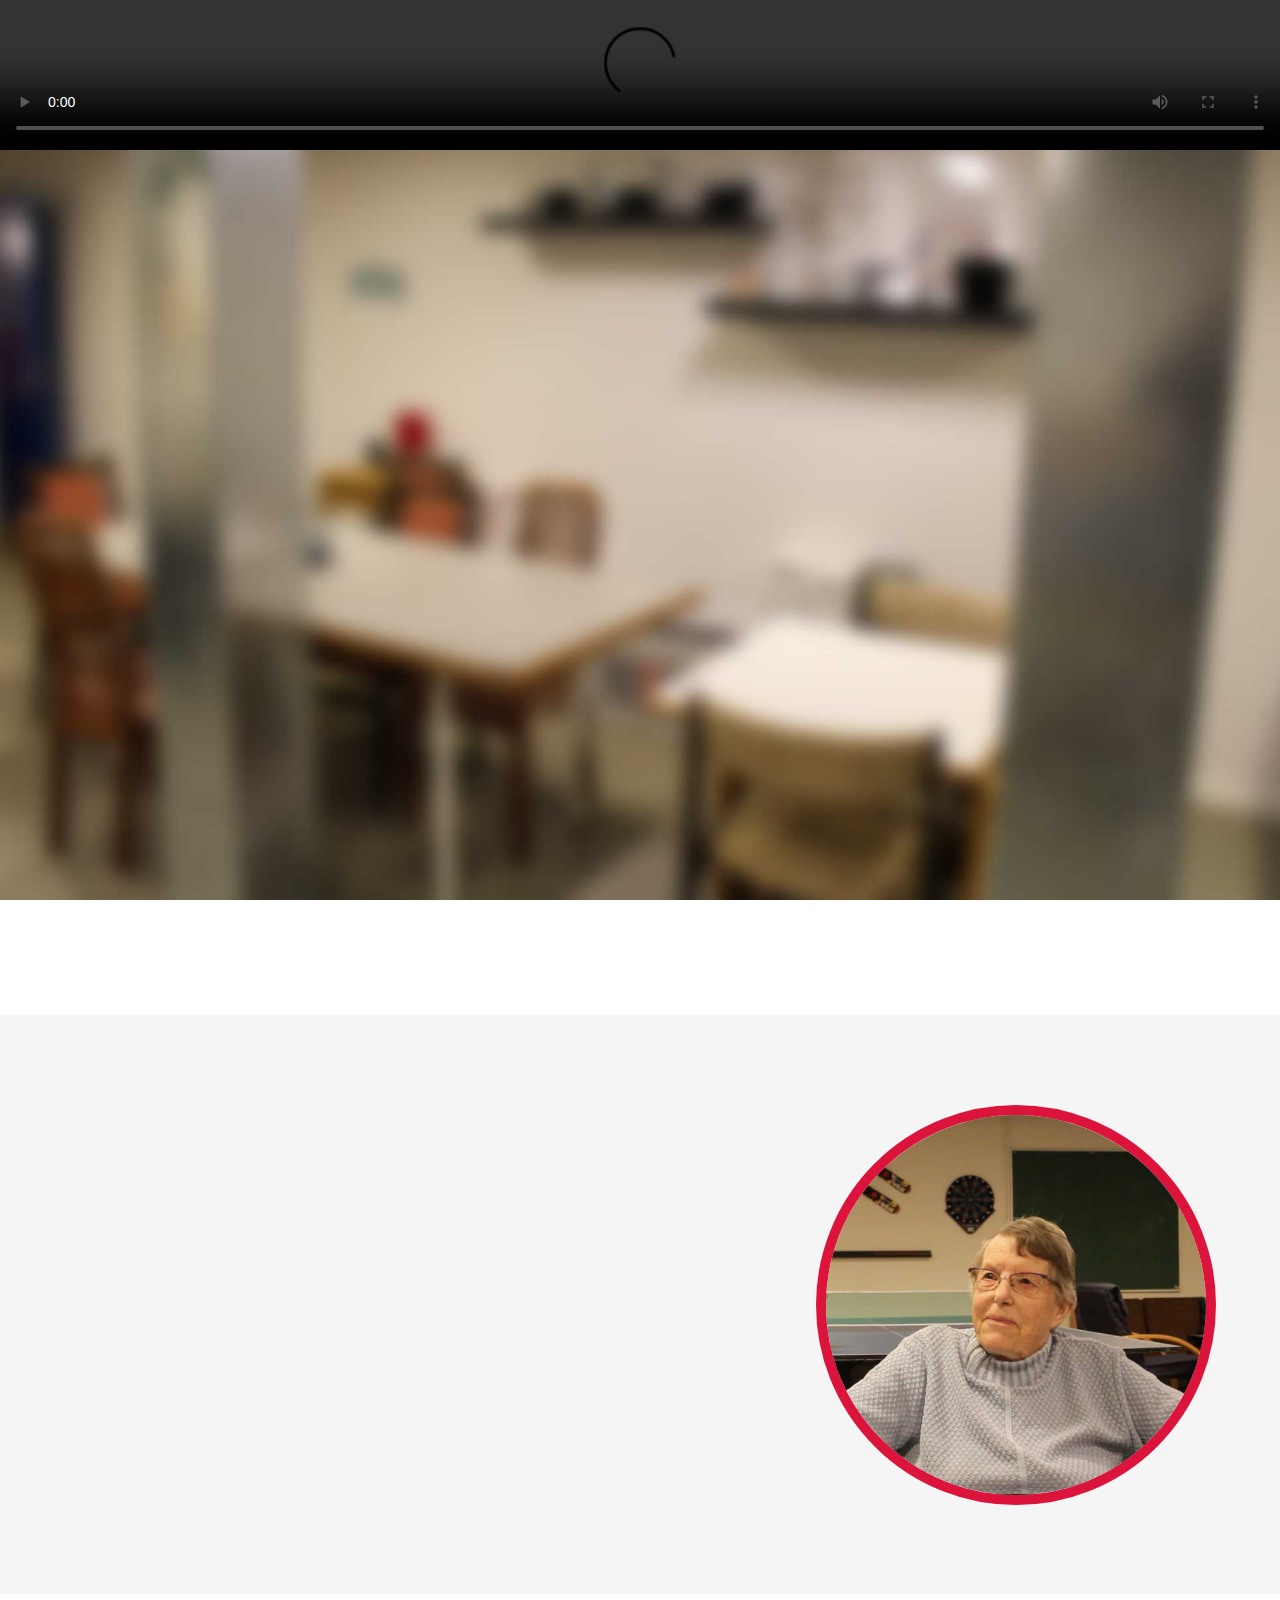
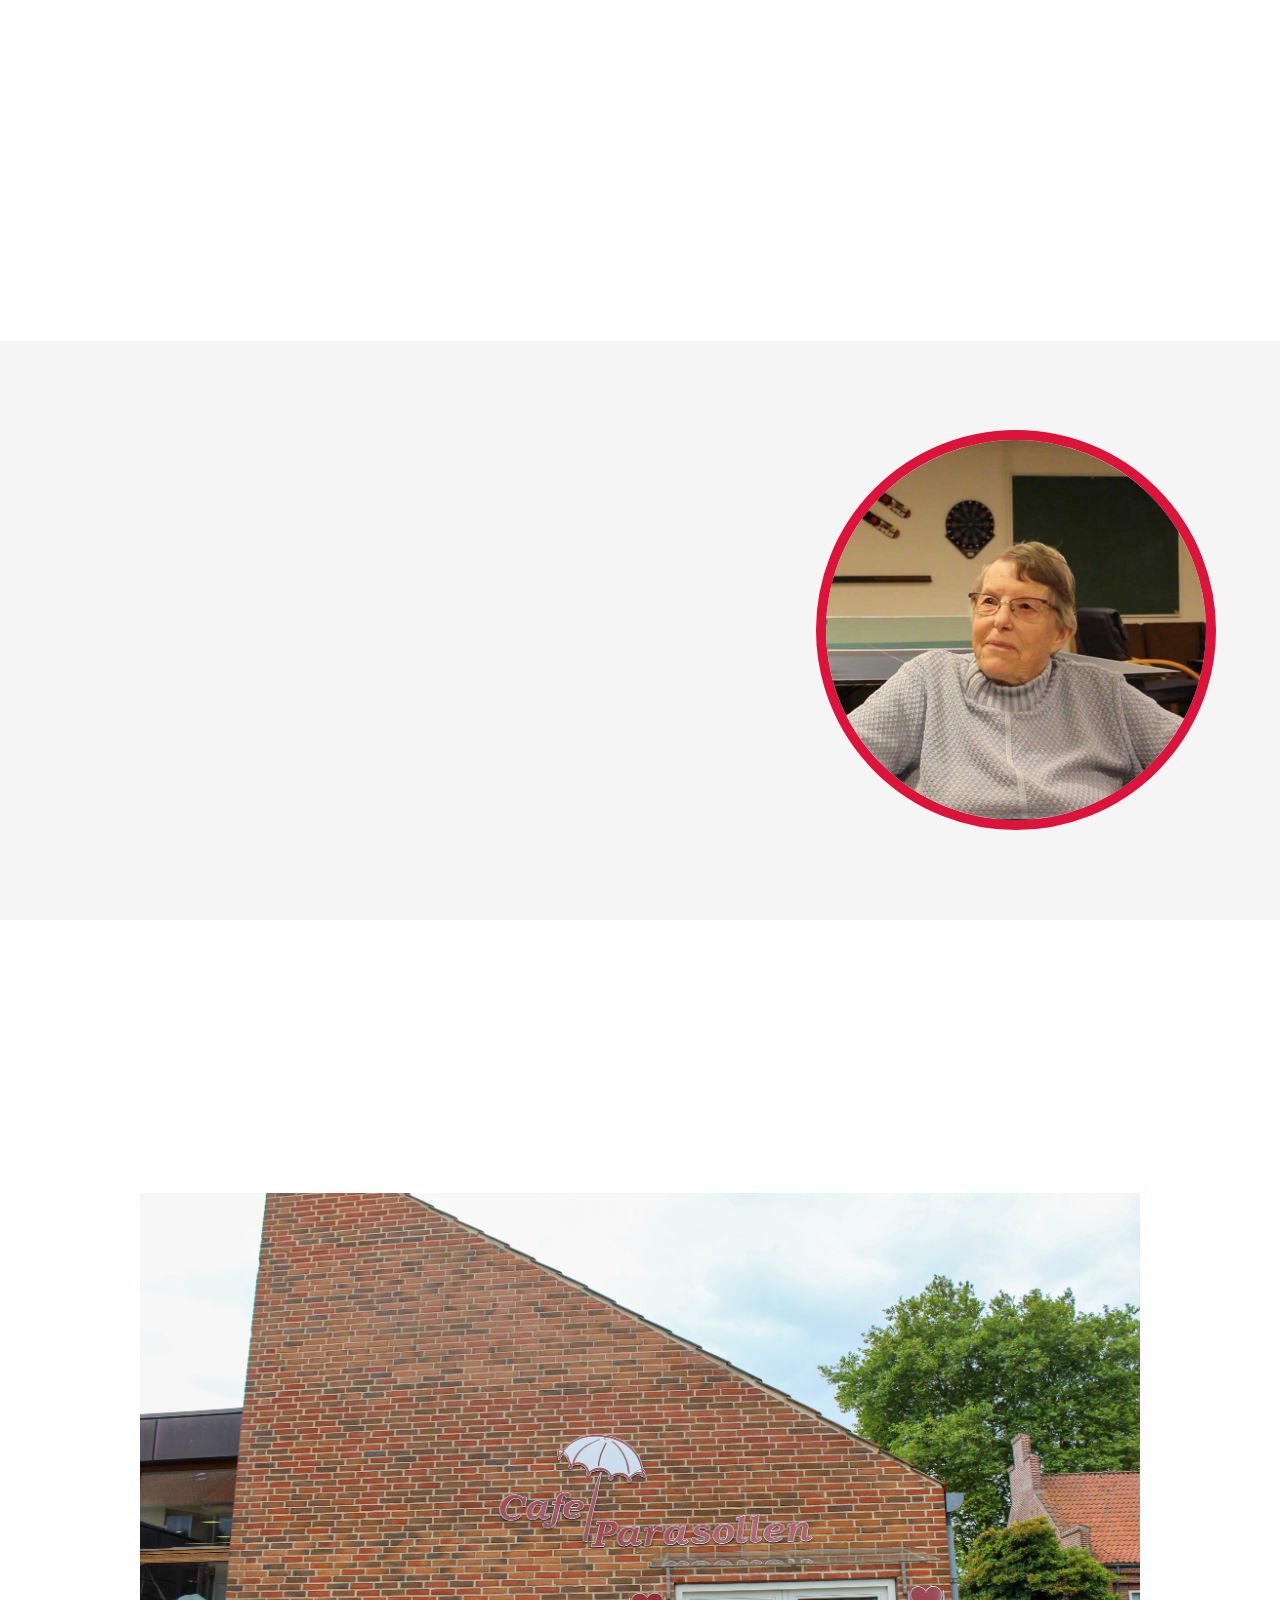
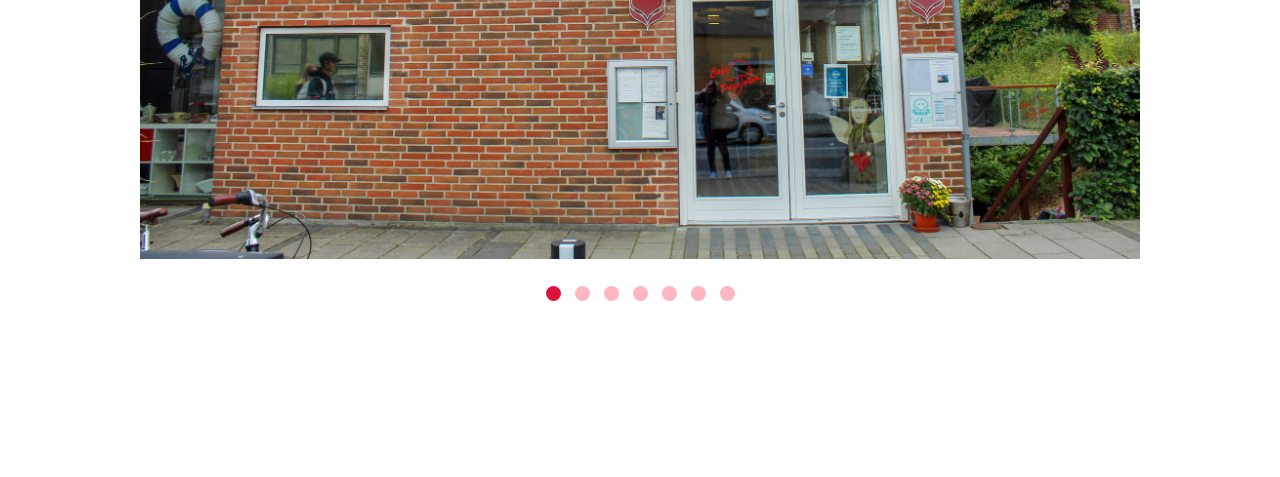
==== index.html @ 1c5dde5e "Update 5" ====
<!DOCTYPE html>
<html lang="">

<head>
    <meta charset="utf-8">
    <title>Jette</title>
    <meta name="author" content="Frederikke, Frederik & Morten">
    <meta name="description" content="Jette fortæller om Café Parasollen">
    <meta name="viewport" content="width=device-width, initial-scale=1.0">
    <link rel="stylesheet" href="css/style.css">
</head>

<body>
    <header>
    </header>
    <main>

        <!-- Video -->
        <article class="video">
            <video id="myVideo" controls>
                <source src="film/Jette_3.mp4" type="video/mp4">
                Your browser does not support HTML5 video.
            </video>
        </article>

        <!-- Text og billede box med fade ind text -->
        <article>
            <section>
                <div class="intro">
                    <div class="intro-content">
                        <!-- intro-text bliver brugt som text til at fade in -->
                        <div id="intro-text">
                            <h2>Årsager til ensomhed?</h2>
                            <p>Ensomhed kommer når en persons sociale behov ikke er opfyldt af deres sociale relationer.<br>
                                Ensomhed kan bl.a. opstå ved flytning, skilsmisse, pensionering, fyring, dødsfald og andre begivenheder hvor man mister sociale relationer.<br>
                                Derudover ser man ofte ensomhed ved førtidspensionister, arbejdsløse og enlige uden hjemmeboende børn.
                            </p>
                        </div>
                        <img class="intro-billede" src="img/Jette_2.jpg" alt="Billede af Jette">
                    </div>
                </div>
            </section>
        </article>
        <!-- Text og billede box med fade ind text -->
        <article>
            <section>
                <div class="intro">
                    <div class="intro-content">
                        <!-- intro-text2 bliver brugt som text til at fade in -->
                        <div id="intro-text2">
                            <h2>Årsager til ensomhed?</h2>
                            <p>Ensomhed kommer når en persons sociale behov ikke er opfyldt af deres sociale relationer.<br>
                                Ensomhed kan bl.a. opstå ved flytning, skilsmisse, pensionering, fyring, dødsfald og andre begivenheder hvor man mister sociale relationer.<br>
                                Derudover ser man ofte ensomhed ved førtidspensionister, arbejdsløse og enlige uden hjemmeboende børn.
                            </p>
                        </div>
                        <img class="intro-billede" src="img/Jette_2.jpg" alt="Billede af Jette">
                    </div>
                </div>
            </section>
        </article>


        <!-- Billede karusel -->
        <article>
            <section class="slideshow">
                <div class="slideshow-container">

                    <div class="mySlides fade">
                        <img src="img/Parasollen-1.jpg" style="width:100%">
                    </div>

                    <div class="mySlides fade">
                        <img src="img/Parasollen-2.jpg" style="width:100%">
                    </div>

                    <div class="mySlides fade">
                        <img src="img/Parasollen-3.jpg" style="width:100%">
                    </div>

                    <div class="mySlides fade">
                        <img src="img/Parasollen-4.jpg" style="width:100%">
                    </div>

                    <div class="mySlides fade">
                        <img src="img/Parasollen-5.jpg" style="width:100%">
                    </div>

                    <div class="mySlides fade">
                        <img src="img/Parasollen-6.jpg" style="width:100%">
                    </div>

                    <div class="mySlides fade">
                        <img src="img/Parasollen-7.jpg" style="width:100%">
                    </div>
                </div>

                <!-- Der skal være ét dot pr. image -->
                <div style="text-align:center">
                    <span class="dot"></span>
                    <span class="dot"></span>
                    <span class="dot"></span>
                    <span class="dot"></span>
                    <span class="dot"></span>
                    <span class="dot"></span>
                    <span class="dot"></span>
                </div>
            </section>
        </article>

    </main>
    <footer></footer>

    <!-- load jQuery library -->
    <script type="text/javascript" src="js/jquery-3.5.1.min.js"></script>

    <!-- load JavaScript -->
    <script src="js/js.js"></script>
</body>

</html>
---- css/style.css ----
/**
 * file: css/style.css
 **/
@import url('https://fonts.googleapis.com/css2?family=Poppins:ital,wght@0,100;0,200;0,300;0,400;0,500;0,600;0,700;0,800;0,900;1,100;1,200;1,300;1,400;1,500;1,600;1,700;1,800;1,900&display=swap');


* {
    font-family: 'Poppins', sans-serif;
    box-sizing: border-box;
}

html,
body {}


body {
    background-image: url(../img/baggrund.jpg);
    background-size: cover;
    background-attachment: fixed;
    background-position: center;
    background-repeat: no-repeat;
    padding: 0;
    margin: 0;
}

#myVideo {
    width: 100%;
}

.video {
    padding: 0;
    margin: 0;
}


/* Får siden til at snappe til articles */
main {

    height: 100vh;

}

article {
    margin: 2% 0;
    height: 100vh;
}

section {
    margin: auto;
    width: 100%;
    padding: 7% 0;
}

/* Den skal være gennemsigtig og skubbe y-aksen fra klassen 20px ned med 0.5s */

#intro-text {
    margin: auto;
    width: 80%;
    opacity: 0;
    transform: translateY(150px);
    transition: 1.5s all ease-in-out;
}


#intro-text.active {
    opacity: 1;
    background-color: #f5f5f5;
    transform: translateY(0px);
}

#intro-text2 {
    margin: auto;
    width: 80%;
    opacity: 0;
    transform: translateY(150px);
    transition: 1.5s all ease-in-out;
}


#intro-text2.active {
    opacity: 1;
    background-color: #f5f5f5;
    transform: translateY(0px);
}


/* Får tekst og billede til at være ved siden af hinanden */
.intro-content {
    display: grid;
    grid-template-columns: no-repeat(2, 1fr);
    background-color: #f5f5f5;
    padding: 7% 5%;
}

.intro-content img {
    width: 400px;
    border-radius: 50%;
    border: 10px solid crimson;
}

.intro h2 {
    color: crimson;
}

.intro-billede {
    margin: auto;
    grid-column: 2;
}





/*Slideshow */
.slideshow {
    padding: 0;
    background: white;
}

.mySlides {
    display: none;
}

.slideshow-container img {
    vertical-align: middle;
    margin-top: 1em;
    margin-bottom: 1.5em;
    /* Margin er til for at skabe lige meget luft over og under */
}

/* Størrelse og position af slideshow */
.slideshow-container {
    max-width: 1000px;
    position: relative;
    margin: auto;
    /* Sørger for at slideshowet er placeret i midten af skærmen */
}

/* Dots der indikere hvilket nr. billede man er ved. De er stylet til at have en bestemt størrelse, farve og placering */
.dot {
    height: 15px;
    width: 15px;
    margin: 0 5px;
    background-color: lightpink;
    /* De inaktive dots */
    border-radius: 50%;
    display: inline-block;
    /* uden den dukker dots ikke op */
    transition: background-color 0.6s ease;
}

.active {
    background-color: crimson;
    /* Den aktive dot */
}

/* Fading animation til når billedet skifter til et andet */
.fade {
    -webkit-animation-name: fade;
    -webkit-animation-duration: 1.5s;
    animation-name: fade;
    animation-duration: 1.5s;
}

@-webkit-keyframes fade {
    from {
        opacity: .4
    }

    to {
        opacity: 1
    }
}

@keyframes fade {
    from {
        opacity: .4
    }

    to {
        opacity: 1
    }
}
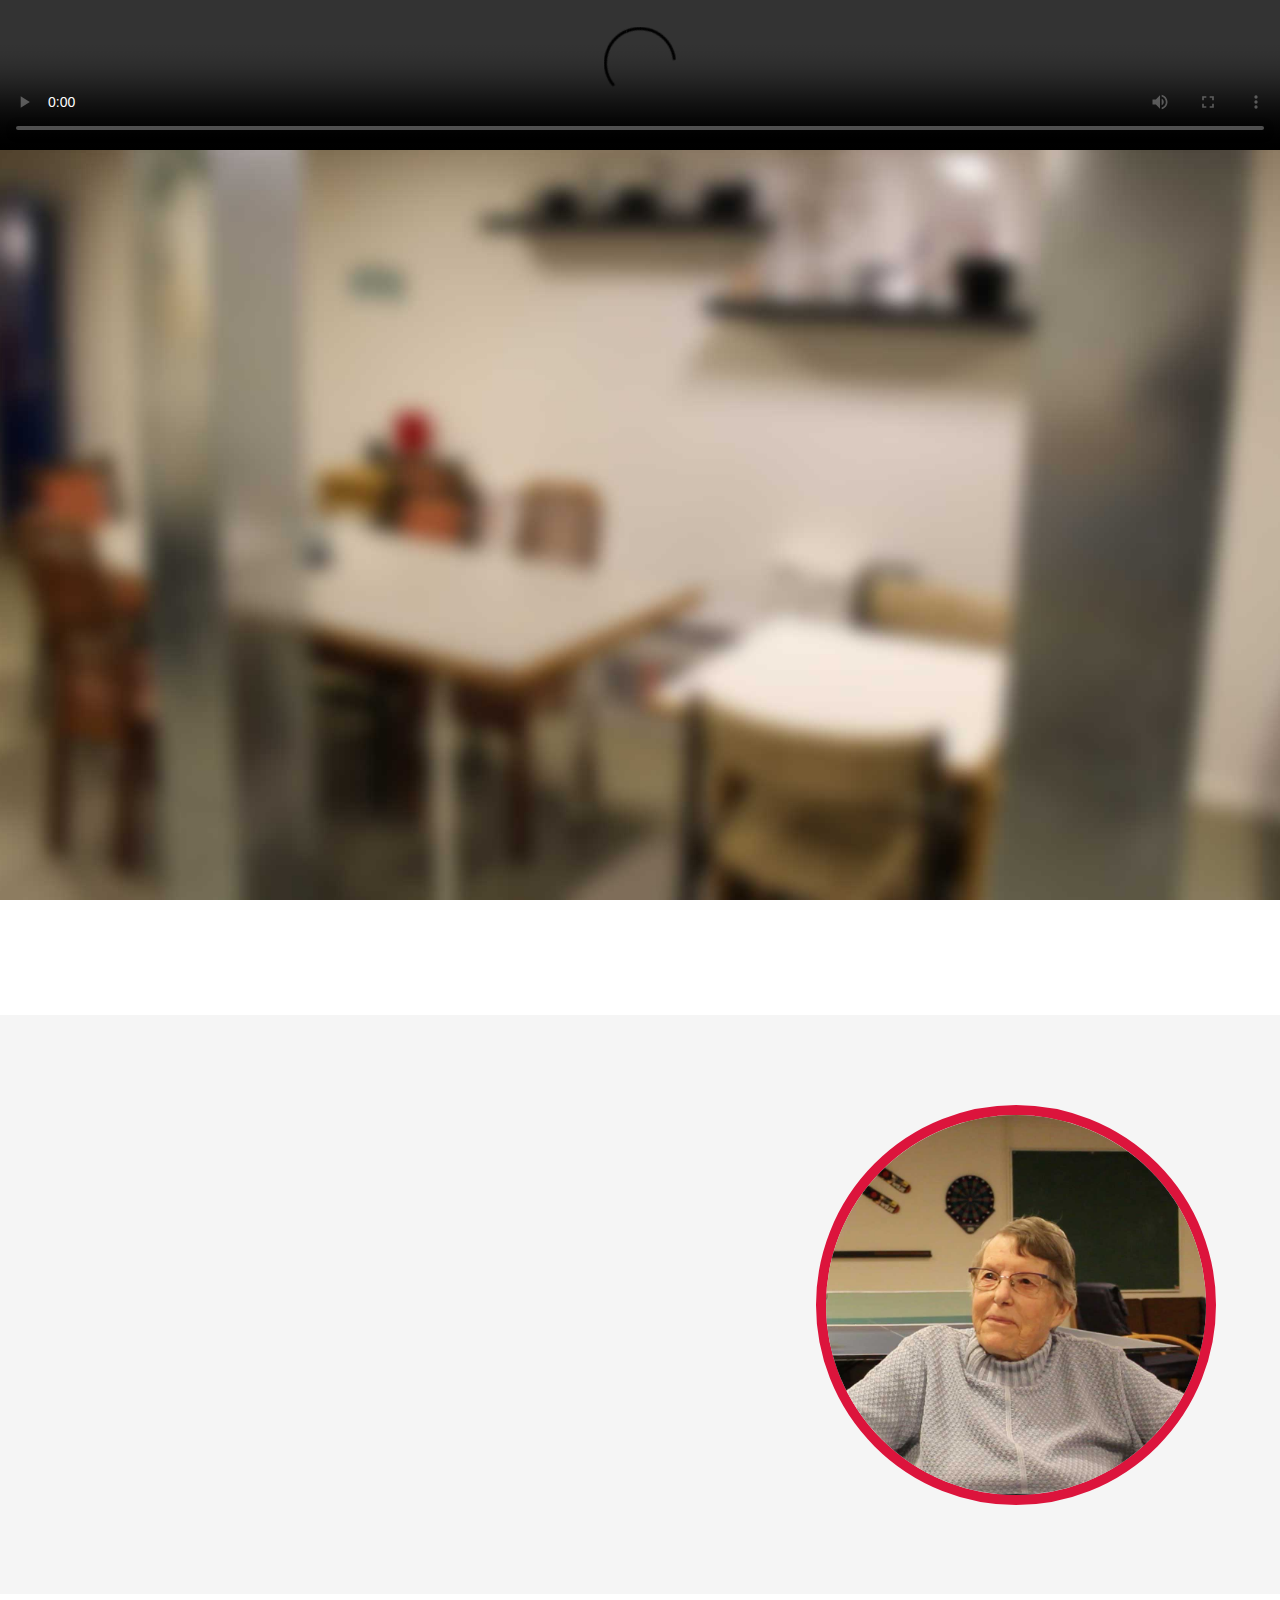
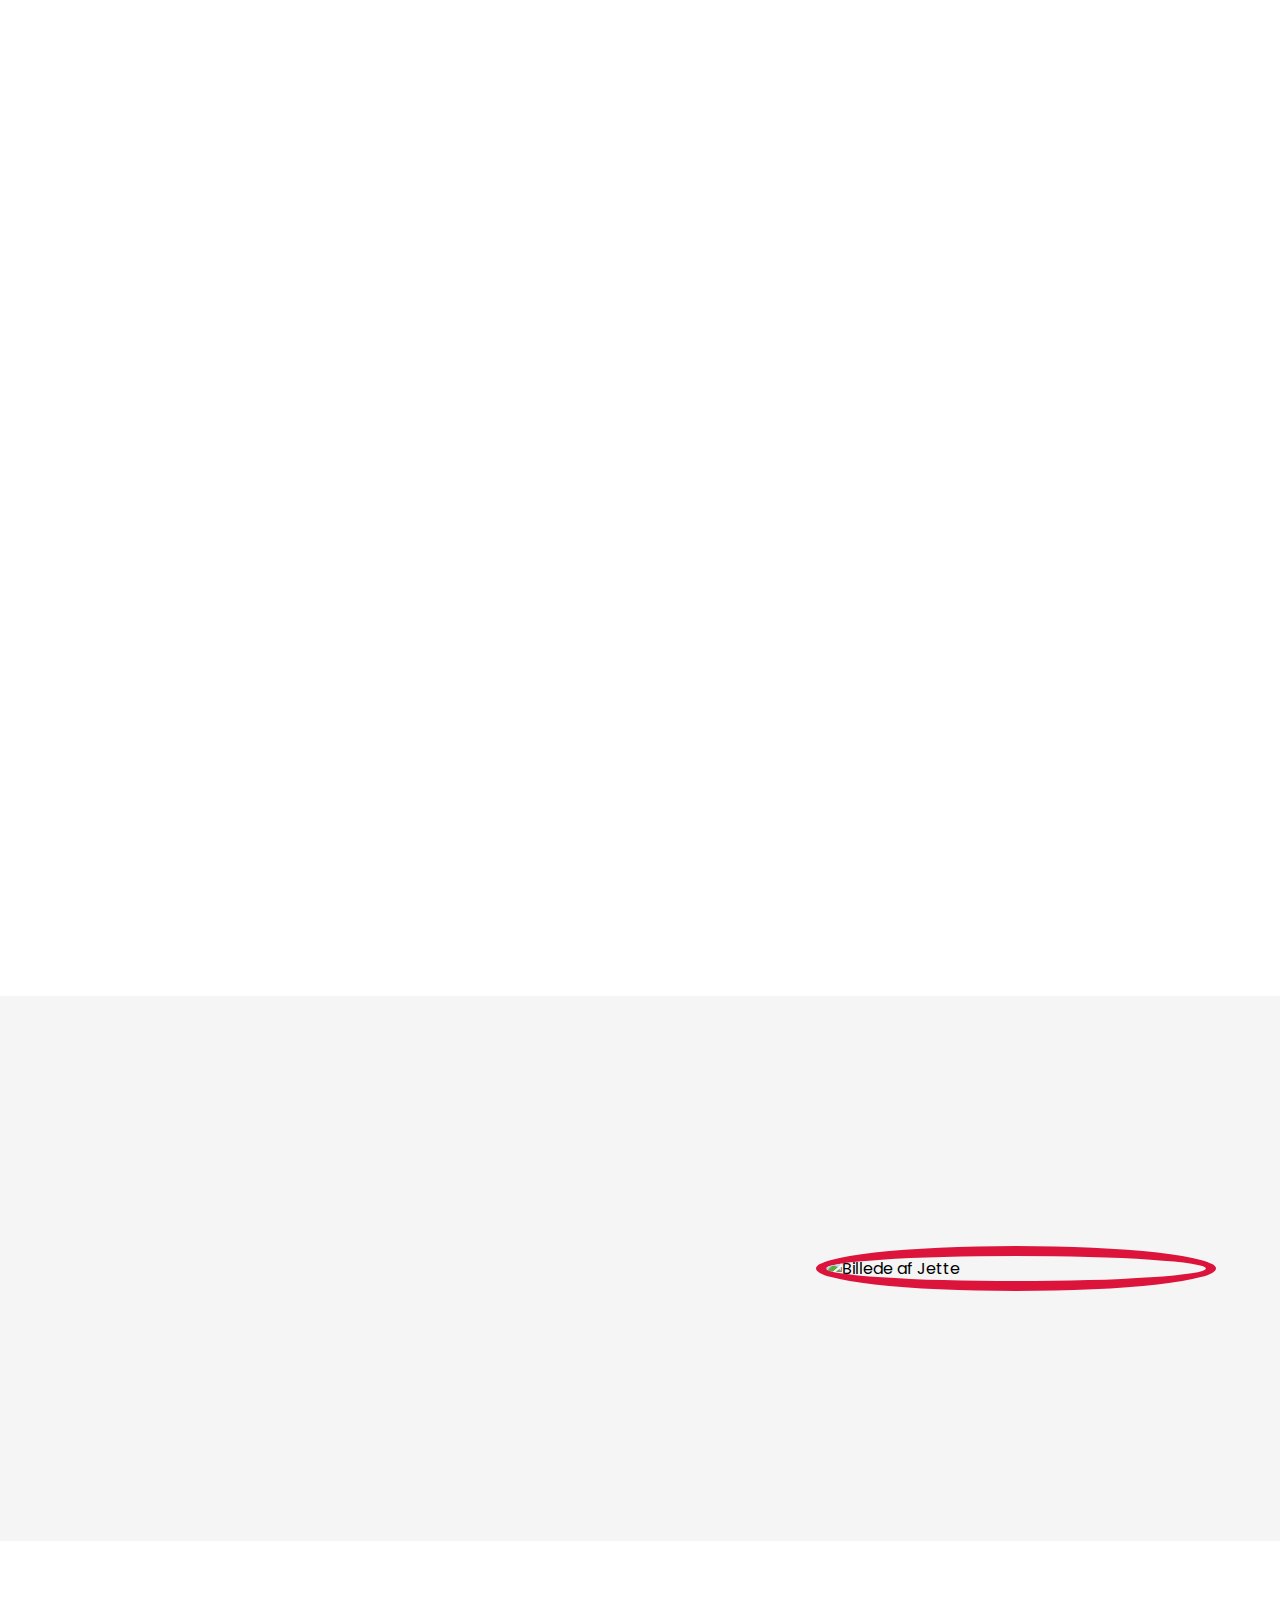
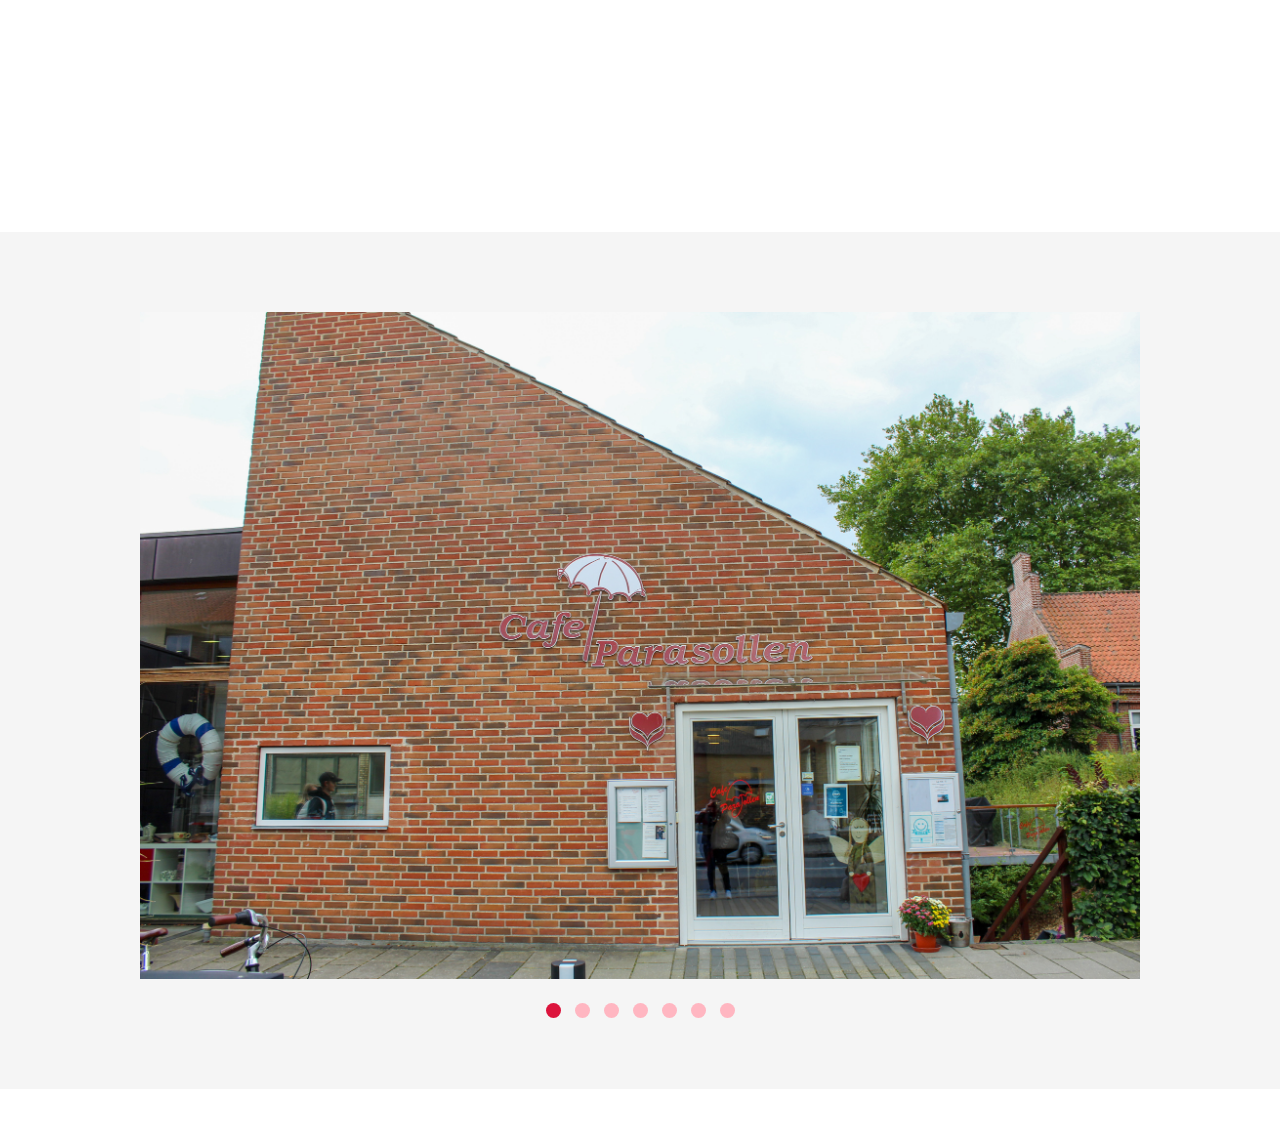
==== commit 14b267f9: "Update 7" ====
--- a/index.html
+++ b/index.html
@@ -30,7 +30,7 @@
                     <div class="intro-content">
                         <!-- intro-text bliver brugt som text til at fade in -->
                         <div id="intro-text">
-                            <h2>Årsager til ensomhed?</h2>
+                            <h2>Årsager til ensomhed</h2>
                             <p>Ensomhed kommer når en persons sociale behov ikke er opfyldt af deres sociale relationer.<br>
                                 Ensomhed kan bl.a. opstå ved flytning, skilsmisse, pensionering, fyring, dødsfald og andre begivenheder hvor man mister sociale relationer.<br>
                                 Derudover ser man ofte ensomhed ved førtidspensionister, arbejdsløse og enlige uden hjemmeboende børn.
@@ -41,6 +41,35 @@
                 </div>
             </section>
         </article>
+        
+        <article class="faktaArticle">
+            <section>
+                    <div class="fakta-content">
+                        <!-- intro-text bliver brugt som text til at fade in -->
+                        <div class="fakta-style" id="fakta">
+                            <h2>Mennesker over 60 år har større følsomhed overfor alkohol</h2>
+                            <p>Det samme indtag af alkohol vil f.eks. medføre en 20 % højere alkoholkoncentration hos en 60-årig – end hos end 20-årig.
+                            </p>
+                            <a href="https://www.danskmisbrugsbehandling.dk/blog/jo-aeldre-kroppen-bliver-desto-mindre-alkohol-kan-du-taale/" class="kilde">kilde</a>
+                        </div>
+                        <div class="fakta-style" id="fakta2">
+                            <h2>Alkoholafhængige og coronavirus</h2>
+                            <p>Et højt forbrug af alkohol svækker immunsystemet og reducerer kroppens evne til at bekæmpe coronavirus.
+                            </p>
+                            <a href="https://www.danskmisbrugsbehandling.dk/blog/who-fakta-om-covid-19-og-alkoholmisbrug/" class="kilde">kilde</a>
+                        </div>
+                         <div class="fakta-style" id="fakta3">
+                            <h2>350.000 Ensomme</h2>
+                            <p>350.000 voksne lider under ensomhed i svær grad. <br>
+                            Den er skyld i 770 dødsfald årligt.<br><br> Står man uden for arbejdsmarkedet, er man pårørende til en alvorlig syg, eller har man et handicap, er den ofte en følgesvend
+                            </p>
+                            <a href="https://www.information.dk/debat/2020/04/350000-allerede-svaert-ensomme-foer-coronakrisen-raek-husk-paa-side" class="kilde">kilde</a>
+                        </div>
+                    </div>
+            </section>
+        </article>
+        
+        
         <!-- Text og billede box med fade ind text -->
         <article>
             <section>
@@ -48,18 +77,20 @@
                     <div class="intro-content">
                         <!-- intro-text2 bliver brugt som text til at fade in -->
                         <div id="intro-text2">
-                            <h2>Årsager til ensomhed?</h2>
-                            <p>Ensomhed kommer når en persons sociale behov ikke er opfyldt af deres sociale relationer.<br>
-                                Ensomhed kan bl.a. opstå ved flytning, skilsmisse, pensionering, fyring, dødsfald og andre begivenheder hvor man mister sociale relationer.<br>
-                                Derudover ser man ofte ensomhed ved førtidspensionister, arbejdsløse og enlige uden hjemmeboende børn.
+                            <h2>Hvad kan <span class="tilt">Café Parasollen</span> gøre for dig?</h2>
+                            <p>Hos Café Parasollen er det plads til alle.<br>
+                                Her kan man komme hvis man ønsker nærvær og socialisere sig med andre, som også har det svært.<br>
+                                Det har en stor betydning for fysiske og psykiske udsatte, at de kan snakke med andre der har det på samme måde som dem.<br><br>
+                                Der er bl.a. en række gratis aktiviteter som f.eks. gåture, strikkecafé, dart og bordtennis. Caféen skaber livsglæde igen og får hverdagen til at føles bedre.<br><br>
+                                Du kan besøge Caféens hjemmeside her: <a href="https://www.cafe-parasollen.dk">Café Parasollen</a>
                             </p>
                         </div>
-                        <img class="intro-billede" src="img/Jette_2.jpg" alt="Billede af Jette">
+                        <img class="intro-billede" src="img/parasollenlogo.jpg" alt="Billede af Jette">
                     </div>
                 </div>
             </section>
         </article>
-
+        
 
         <!-- Billede karusel -->
         <article>
@@ -116,6 +147,4 @@
 
     <!-- load JavaScript -->
     <script src="js/js.js"></script>
-</body>
-
-</html>
+</body></html>
--- a/css/style.css
+++ b/css/style.css
@@ -23,6 +23,15 @@
     margin: 0;
 }
 
+a {
+    color: black;
+    font-weight: 600;
+}
+
+a:hover {
+    color: dimgrey;
+}
+
 #myVideo {
     width: 100%;
 }
@@ -32,7 +41,6 @@
     margin: 0;
 }
 
-
 /* Får siden til at snappe til articles */
 main {
 
@@ -44,6 +52,12 @@
     margin: 2% 0;
     height: 100vh;
 }
+
+.faktaArticle{
+  margin: 0;
+    height: 70vh;
+}
+
 
 section {
     margin: auto;
@@ -98,23 +112,75 @@
     border: 10px solid crimson;
 }
 
+
+/*Får felterne med fakta til at være ved siden af hinanden */
+.fakta-content {
+    display: grid;
+    grid-template-columns: repeat(3,1fr);  
+}
+
+.fakta-content h2 {
+    color: crimson;
+}
+
+.fakta-style{
+    background-color: #f5f5f5;
+    padding: 7% 5%;
+    padding-bottom: 12%;
+    margin: 2%;
+     opacity: 0;
+    transform: translateY(150px);
+    transition: 1s all ease-in-out;
+}
+
+.fakta-style.active{
+     opacity: 1;
+    background-color: #f5f5f5;
+    transform: translateY(0px);
+}
+
+/* Laver knapper */
+.kilde{
+    background-color: crimson;
+    color: white;
+    text-decoration: none;
+    padding: 1% 4%;
+    border: 1px solid crimson;
+    border-radius: 20px;
+    font-size: 1.1em;
+    text-transform: uppercase;
+    
+    /*Får knapperne til at være i bunden af div */
+     position: fixed;
+    bottom: 10px;
+}
+
+.kilde:hover {
+ background-color: white;
+    color: crimson;
+}
+
+
+
 .intro h2 {
     color: crimson;
 }
 
+.tilt{
+    font-style: italic;
+}
+
+
 .intro-billede {
     margin: auto;
     grid-column: 2;
 }
-
-
-
 
 
 /*Slideshow */
 .slideshow {
     padding: 0;
-    background: white;
+    background: #f5f5f5;
 }
 
 .mySlides {
@@ -133,6 +199,7 @@
     max-width: 1000px;
     position: relative;
     margin: auto;
+    padding-top: 5%;
     /* Sørger for at slideshowet er placeret i midten af skærmen */
 }
 
@@ -141,6 +208,7 @@
     height: 15px;
     width: 15px;
     margin: 0 5px;
+    margin-bottom: 5%;
     background-color: lightpink;
     /* De inaktive dots */
     border-radius: 50%;
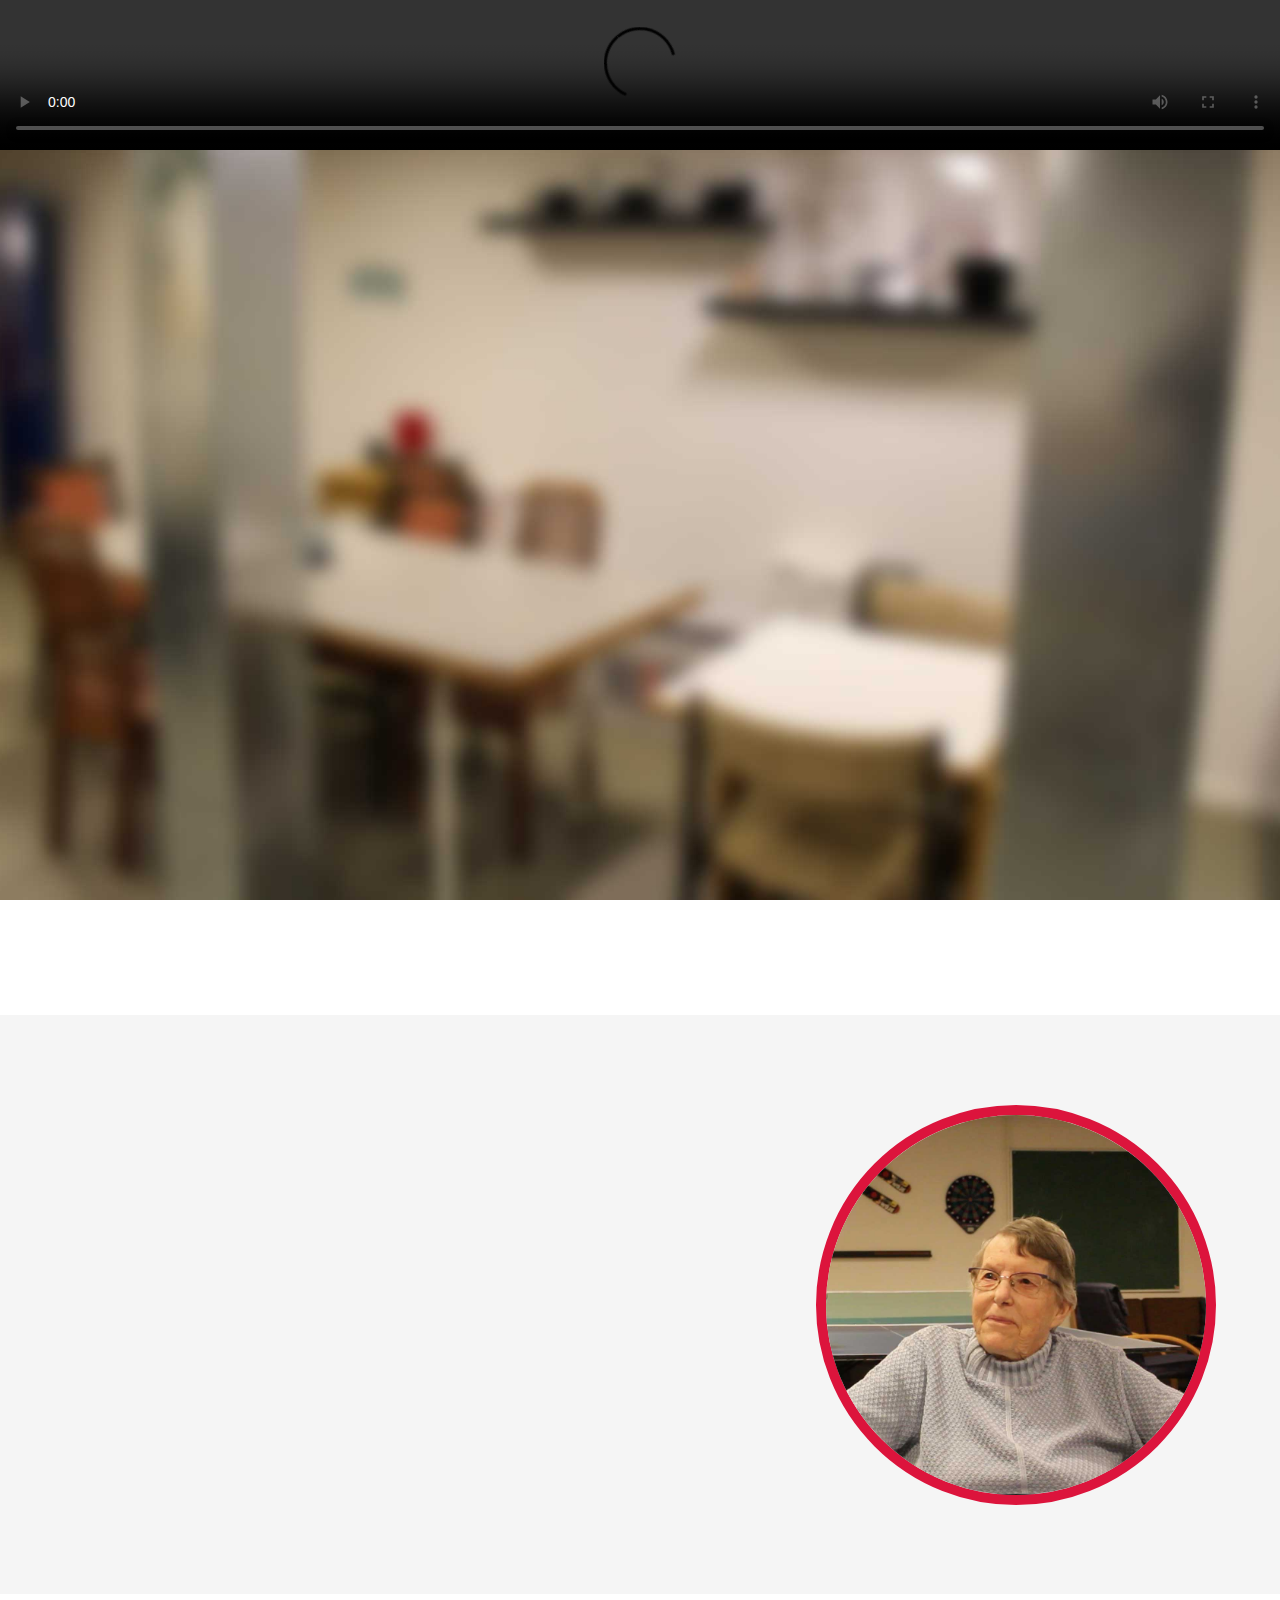
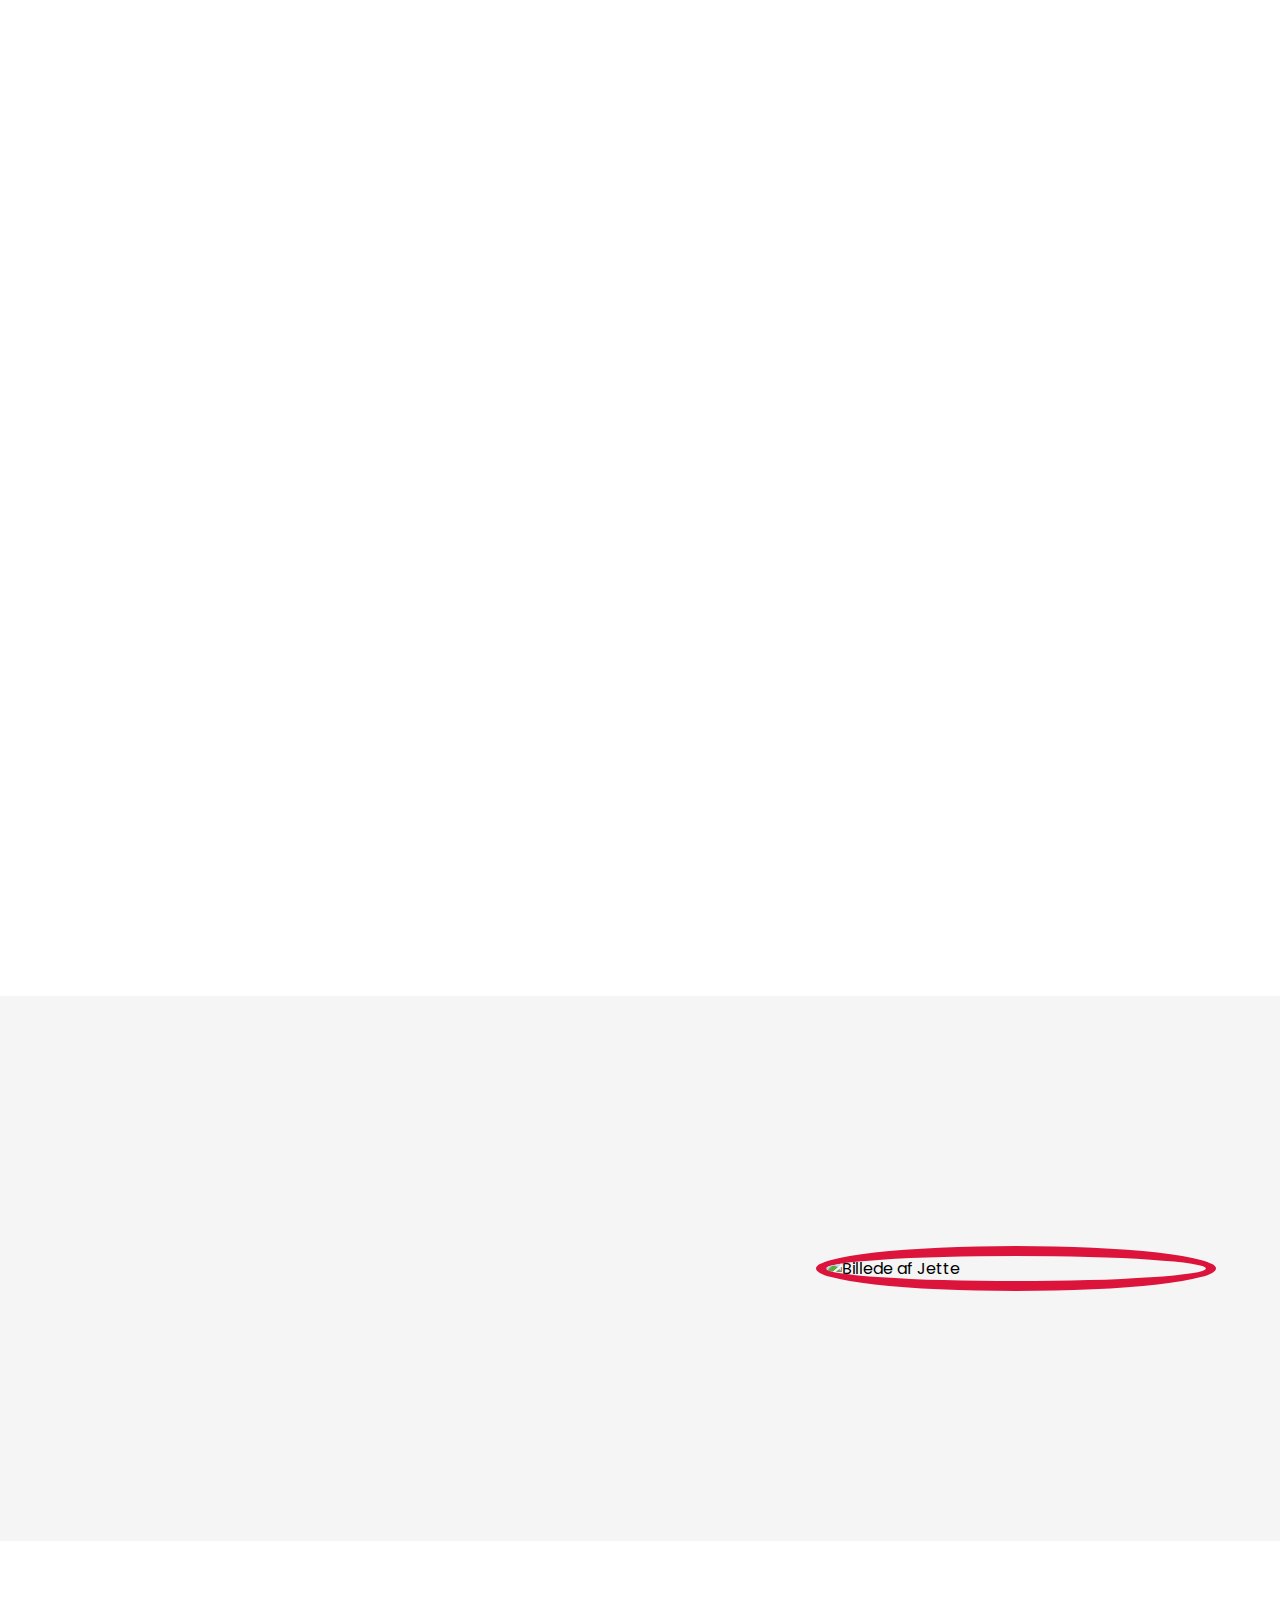
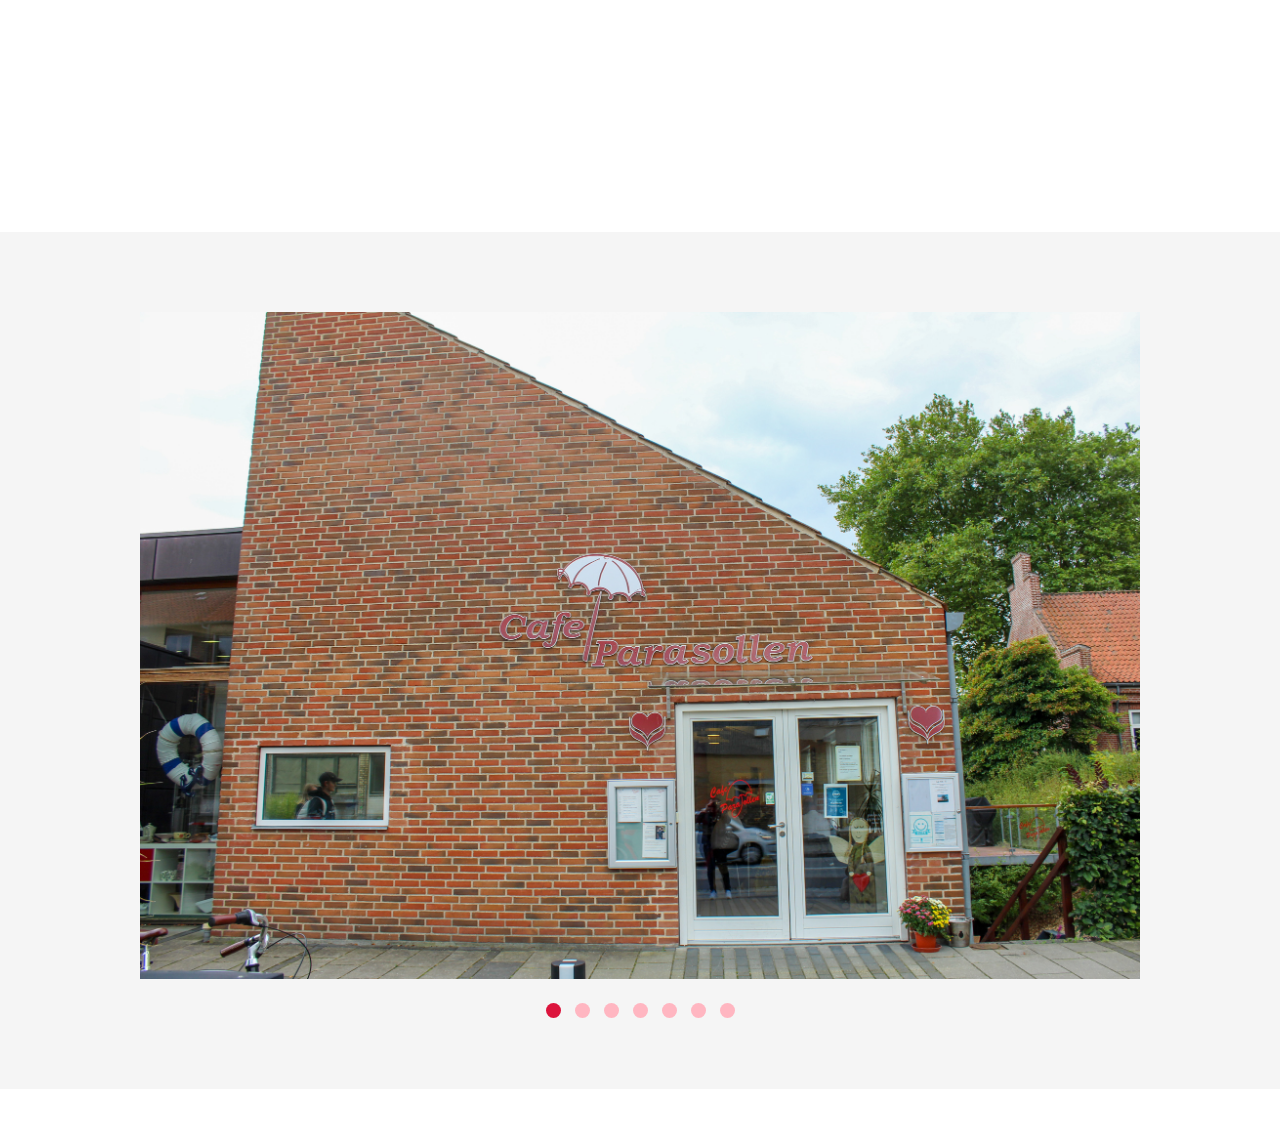
==== commit fdfa4fb4: "Update 8 final" ====
--- a/index.html
+++ b/index.html
@@ -3,7 +3,7 @@
 
 <head>
     <meta charset="utf-8">
-    <title>Jette</title>
+    <title>Café Parasollen</title>
     <meta name="author" content="Frederikke, Frederik & Morten">
     <meta name="description" content="Jette fortæller om Café Parasollen">
     <meta name="viewport" content="width=device-width, initial-scale=1.0">
